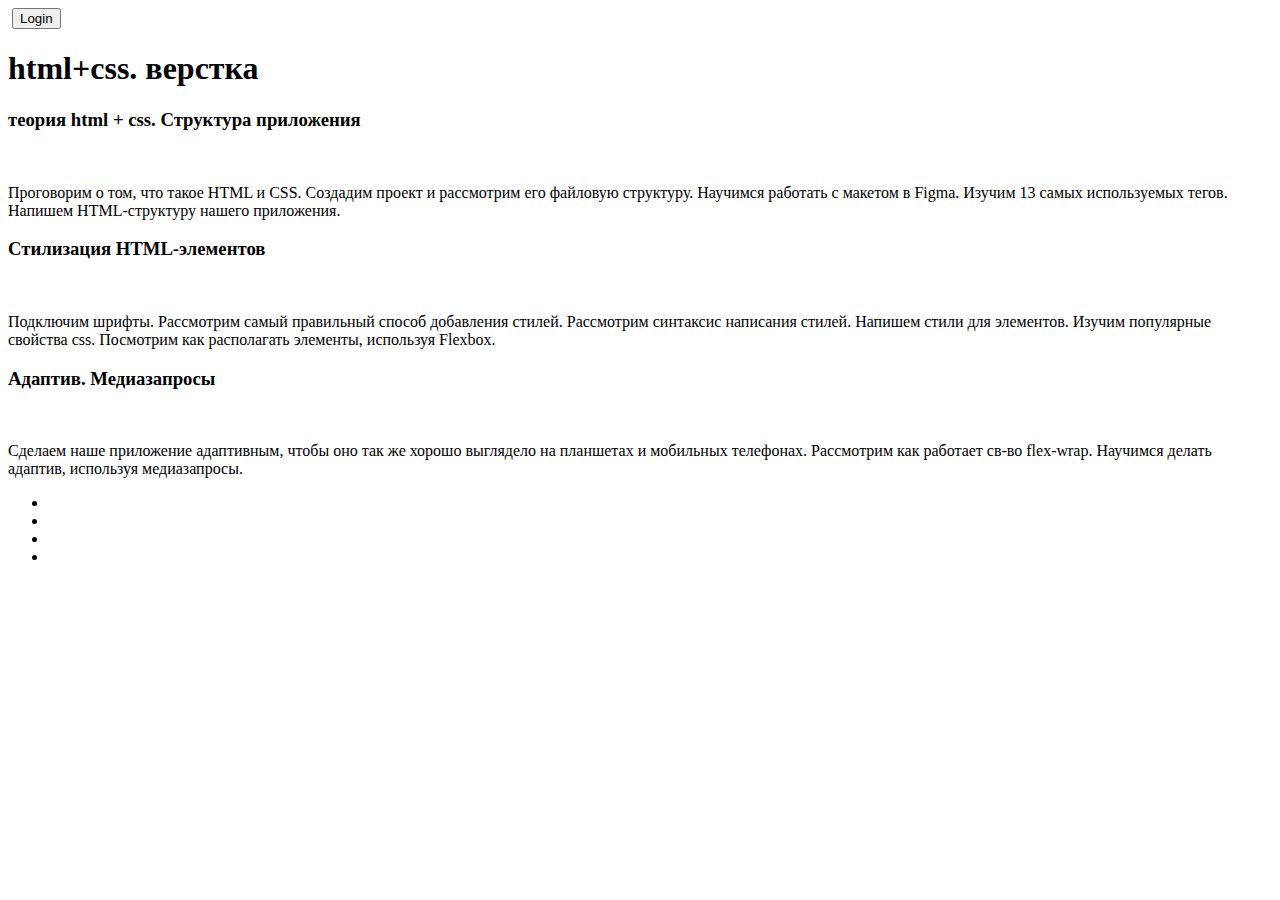
==== itKamasutra/web/mk1/index.html @ 0688456a "html code.1" ====
<!DOCTYPE html>
<html lang="en">
<head>
    <meta charset="UTF-8">
    <meta http-equiv="X-UA-Compatible" content="IE=edge">
    <meta name="viewport" content="width=device-width, initial-scale=1.0">
    <title>Master Class</title>
</head>
<body>
    <header>
        <img src="" alt="">
        <button>Login</button>
    </header>
    <section>
        <h1>html+css. верстка</h1>
        <div>
            <h3>теория html + css. Структура приложения</h3>
            <img src="" alt="">
            <p>Проговорим о том, что такое HTML и CSS.  Создадим проект и рассмотрим его файловую структуру. Научимся работать с макетом в Figma. Изучим 13 самых используемых тегов. Напишем HTML-структуру нашего приложения.</p>
        </div>
        <div>
            <h3>Стилизация  HTML-элементов</h3>
            <img src="" alt="">
            <p>Подключим шрифты. Рассмотрим самый правильный способ добавления стилей. Рассмотрим синтаксис написания стилей. Напишем стили для элементов. Изучим популярные свойства css. Посмотрим как располагать элементы, используя Flexbox.</p>
        </div>
        <div>
            <h3>Адаптив. Медиазапросы</h3>
            <img src="" alt="">
            <p>Сделаем наше приложение адаптивным, чтобы оно так же хорошо выглядело на планшетах и мобильных телефонах. Рассмотрим как работает св-во flex-wrap. Научимся делать адаптив, используя медиазапросы.</p>
        </div>
    </section>
    <footer>
        <ul>
            <li><a href=""><img src="" alt=""></a></li>
            <li><a href=""><img src="" alt=""></a></li>
            <li><a href=""><img src="" alt=""></a></li>
            <li><a href=""><img src="" alt=""></a></li>
        </ul>
    </footer>

</body>
</html>
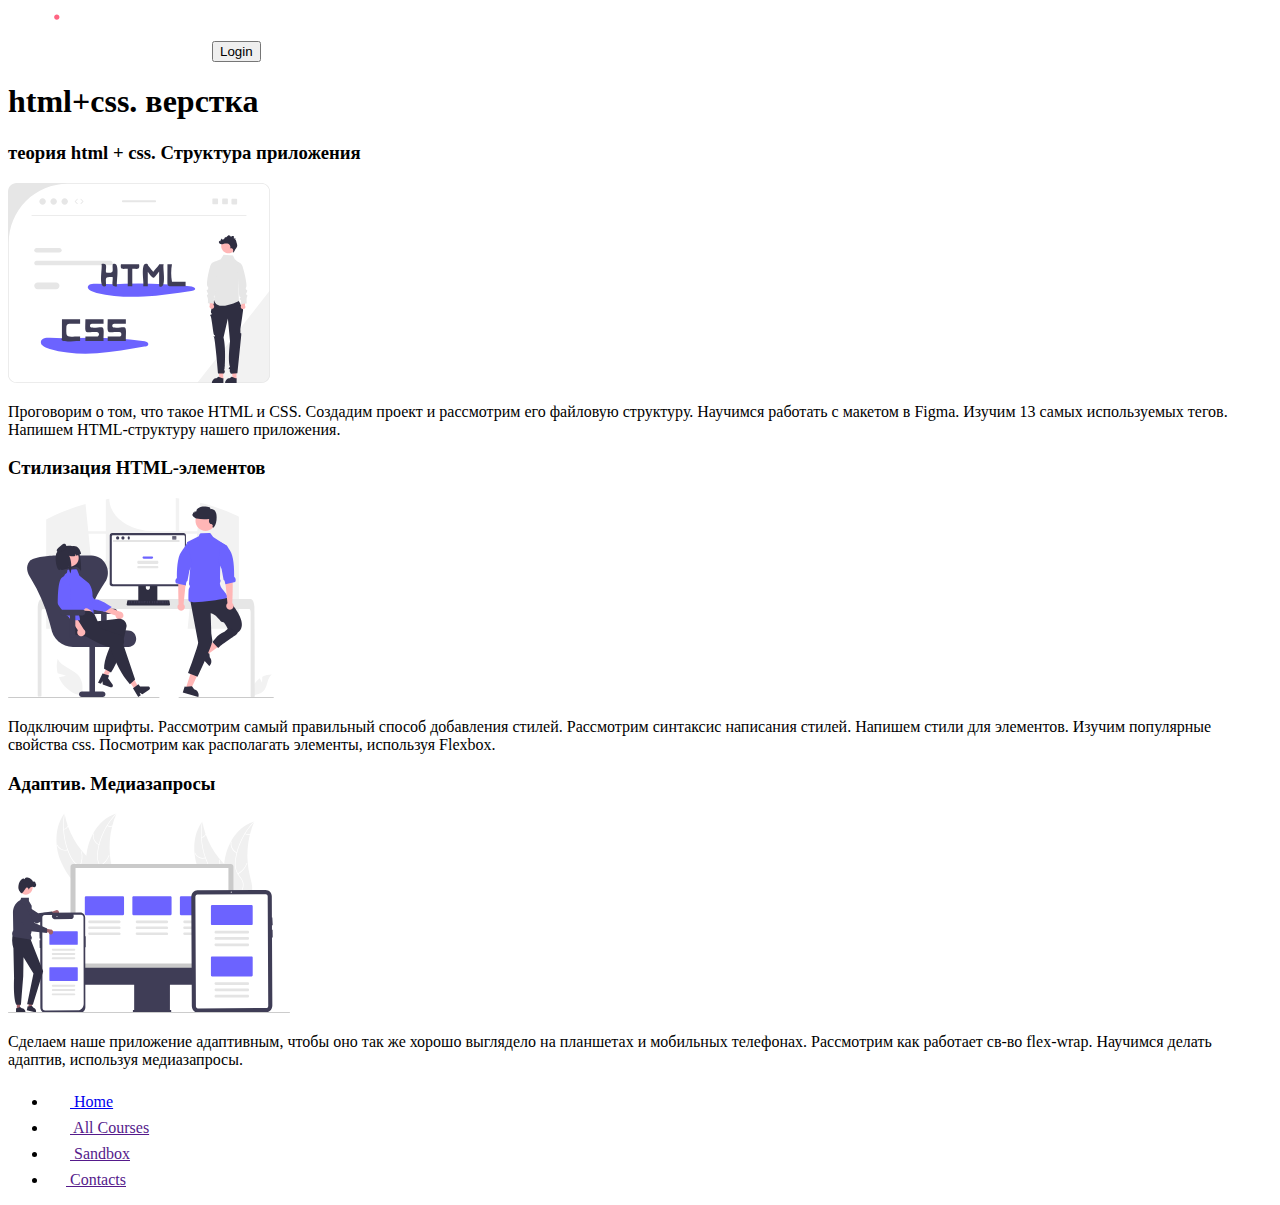
==== commit c3c34227: "html code.2" ====
--- a/itKamasutra/web/mk1/index.html
+++ b/itKamasutra/web/mk1/index.html
@@ -8,33 +8,53 @@
 </head>
 <body>
     <header>
-        <img src="" alt="">
+        <img src="./assets/images/logo.svg" alt="">
         <button>Login</button>
     </header>
     <section>
         <h1>html+css. верстка</h1>
         <div>
             <h3>теория html + css. Структура приложения</h3>
-            <img src="" alt="">
+            <img src="./assets/images/img-1.svg" alt="">
             <p>Проговорим о том, что такое HTML и CSS.  Создадим проект и рассмотрим его файловую структуру. Научимся работать с макетом в Figma. Изучим 13 самых используемых тегов. Напишем HTML-структуру нашего приложения.</p>
         </div>
         <div>
             <h3>Стилизация  HTML-элементов</h3>
-            <img src="" alt="">
+            <img src="./assets/images/img-2.svg" alt="">
             <p>Подключим шрифты. Рассмотрим самый правильный способ добавления стилей. Рассмотрим синтаксис написания стилей. Напишем стили для элементов. Изучим популярные свойства css. Посмотрим как располагать элементы, используя Flexbox.</p>
         </div>
         <div>
             <h3>Адаптив. Медиазапросы</h3>
-            <img src="" alt="">
+            <img src="./assets/images/img-3.svg" alt="">
             <p>Сделаем наше приложение адаптивным, чтобы оно так же хорошо выглядело на планшетах и мобильных телефонах. Рассмотрим как работает св-во flex-wrap. Научимся делать адаптив, используя медиазапросы.</p>
         </div>
     </section>
     <footer>
         <ul>
-            <li><a href=""><img src="" alt=""></a></li>
-            <li><a href=""><img src="" alt=""></a></li>
-            <li><a href=""><img src="" alt=""></a></li>
-            <li><a href=""><img src="" alt=""></a></li>
+            <li>
+                <a href="https://it-incubator.io/">
+                <img src="./assets/images/home-icon.svg" alt="home-icon">
+                Home
+            </a>
+            </li>
+            <li>
+                <a href="">
+                <img src="./assets/images/computer-icon.svg" alt="computer-icon">
+                All Courses 
+            </a>
+            </li>
+            <li>
+                <a href="">
+                <img src="./assets/images/sandbox-icon.svg" alt="sandbox-icon">
+                Sandbox 
+            </a>
+            </li>
+            <li>
+                <a href="">
+                <img src="./assets/images/map-pointer-icon.svg" alt="map-pointer-icon">
+                Contacts
+            </a>
+            </li>
         </ul>
     </footer>
 
